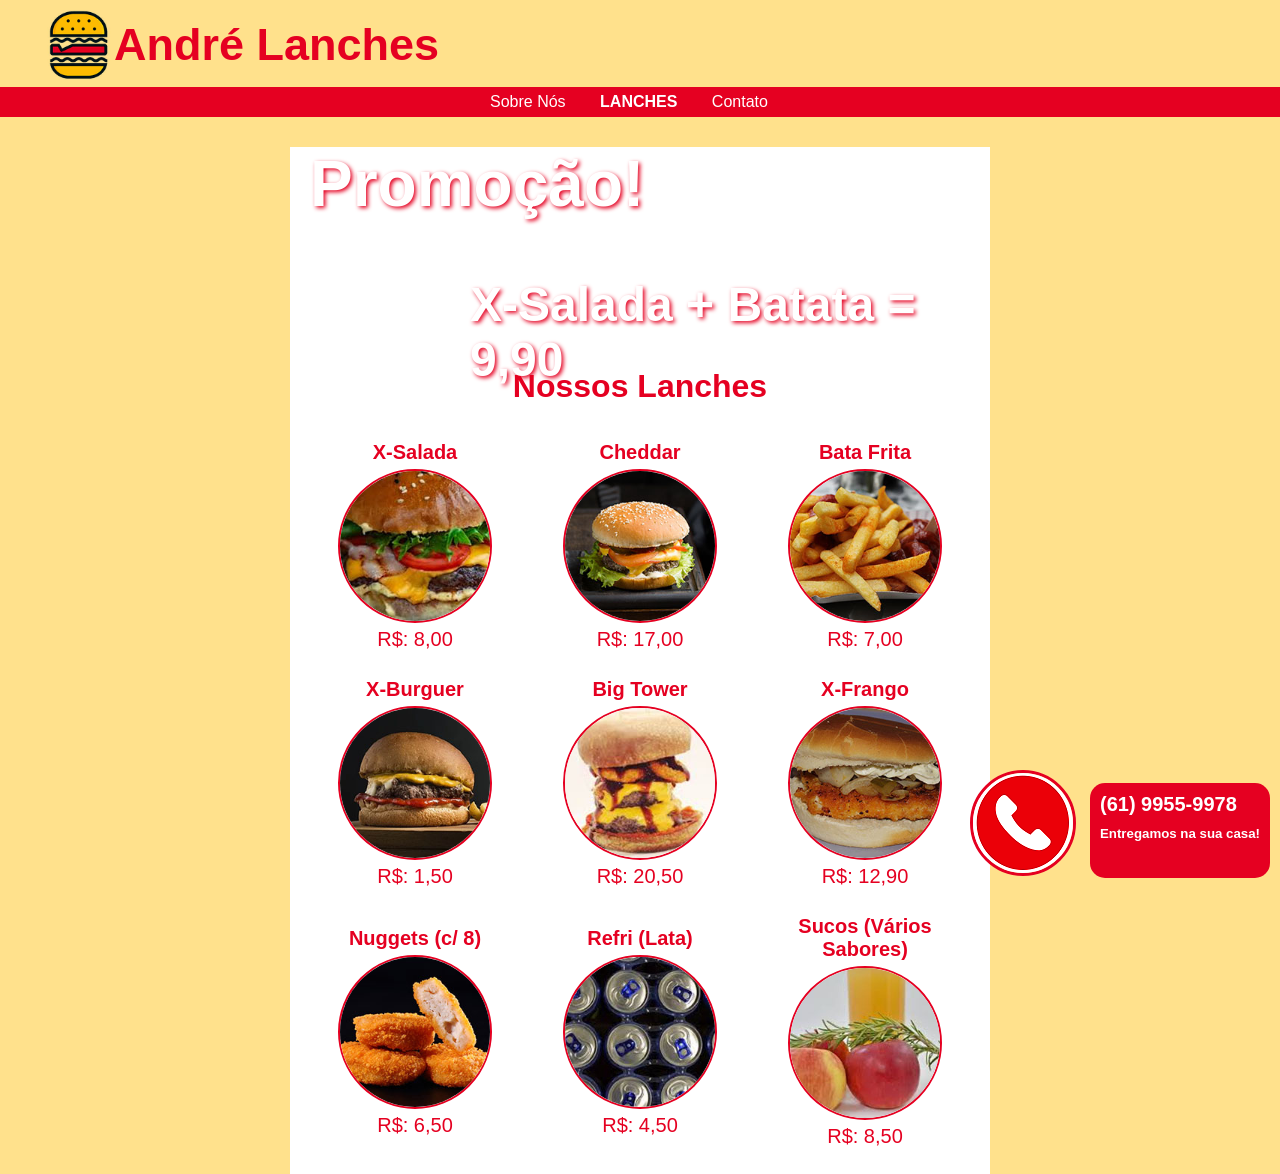
==== index.html @ ed3c15b0 "trabalho em grupo" ====
<!DOCTYPE html>
<head>
    <meta charset="UTF-8">    
    <title>André Lanches</title>
    <link href="estilo.css" type="text/css" rel="stylesheet">
</head>
<body>
    <div id="header">
        <div id="logo">
            <img id="logoImg" src="images/logo.png">
            <h1 id="tituloLogo">André Lanches</h1>
        </div>
        <div id="menu">
            <ul class="listaMenu">
                <li><a href="sobre.html">Sobre Nós</a></li>
                <li><a id="menuAtual" href="index.html">Lanches</a></li>
                <li><a href="contato.html">Contato</a></li>
            </ul>
        </div>
    </div>
    
    <div id="content">
        <div id="promotionBanner">
            <h1 id="promocaoH1">Promoção!</h1>
            <h2 id="promocaoValor">X-Salada + Batata = 9,90</h1>
        </div>
        <div id="maisVendidos">
            <h1 id="tituloConteudo">Nossos Lanches</h1>
            <div id="areaProdutos">
                <table>
                    <tr>
                        <td>
                            <p class="tituloProduto">X-Salada</p>
                            <img src="images/xsalada.jpg">                                
                            <p class="precoProduto">R$: 8,00</p>
                        </td>
                        <td>
                            <p class="tituloProduto">Cheddar</p>
                            <img src="images/cheddar.jpg">                                
                            <p class="precoProduto">R$: 17,00</p>
                        </td>
                        <td>
                            <p class="tituloProduto">Bata Frita</p>
                            <img src="images/batata.jpg">                                
                            <p class="precoProduto">R$: 7,00</p>
                        </td>
                    </tr>
                    <tr>
                        <td>
                            <p class="tituloProduto">X-Burguer</p>
                            <img src="images/cheese.jpg">                                
                            <p class="precoProduto">R$: 1,50</p>
                        </td>
                        <td>
                            <p class="tituloProduto">Big Tower</p>
                            <img src="images/bigtower.jpg">                                
                            <p class="precoProduto">R$: 20,50</p>
                        </td>
                        <td>
                            <p class="tituloProduto">X-Frango</p>
                            <img src="images/fragonrequeijao.jpg">                                
                            <p class="precoProduto">R$: 12,90</p>
                        </td>
                        
                    </tr>
                    <tr>
                        <td>
                            <p class="tituloProduto">Nuggets (c/ 8)</p>
                            <img src="images/nuggets.jpg">                                
                            <p class="precoProduto">R$: 6,50</p>
                        </td>
                        <td>
                            <p class="tituloProduto">Refri (Lata)</p>
                            <img src="images/refri.jpg">                                
                            <p class="precoProduto">R$: 4,50</p>
                        </td>
                        <td>
                            <p class="tituloProduto">Sucos (Vários Sabores)</p>
                            <img src="images/sucos.jpg">                                
                            <p class="precoProduto">R$: 8,50</p>
                        </td>                        
                    </tr>                    
                </table>
            </div>
        </div>        
    </div>

    <div id="entrega">
        <div id="tel">
            <a href="tel:6199559978"><h4>(61) 9955-9978</h4></a>
            <h5>Entregamos na sua casa!</h5>
        </div>
        <img src="images/telefone.png"> 
    </div>

</body>
---- estilo.css ----
/*
 * CSS do site "André Lanches"
 */

/* Seleciona o corpo da página */
body {

    /** Muda a cor do fundo da página **/
    background-color: #ffe18c;

    /** Muda a fonte do corpo da página e de todos os elementos
    em seu interior para Candara, Helvetica (se Candara não
    estiver disponível) ou uma fonte padrão sem serifa (se nem
    Candara nem Helvetica estiverem disponíveis) **/
    font-family: Candara, Helvetica, sans-serif;    

    /** Capaz de especificar  margens em elementos da página
    (partes superior, inferior, esquerda e direita). Alguns
    elementos no HTML vem com margem embutida pelo navegador.
    O corpo da página é um deles. Usando a definição abaixo,
    estamos removendo a margem de todos os lados do corpo da
    página, fazendo com que os elementos cheguem até as bordas
    da mesma. É possível especificar valores de margem em px,
    % e outras unidades de medida. Também é possível especificar
    a margem de forma individual, para cada lado do elemento
    (margin-top, margin-right, margin-bottom e margin-left) **/
    margin: 0;
}

/** Seleciona um elemento HTML com id definido para "header".
Em nossa página, vai selecionar a div de cabeçalho **/
#header {

    /** Define a largura da div para que ocupe todo o espaço
    disponível do pai. No nosso caso, o pai é o corpo da página.
    Portanto, a div de cabeçalho ficará com a mesma largura
    da página **/
    width: 100%;

    /** Define uma altura fixa para a div de cabeçalho. Nesse
    caso, 137px **/
    height: 137px;

    /** Paddings são utilizados para definir espaços ao redor de
    elementos e atuam como uma "margem interna" (dentro da borda
    do elemento). Nesse caso, estamos definindo um espaço de 
    margem interna de 10px na parte superior da div **/
    padding-top: 10px;
}

/** Seleciona a div que armazenará os elementos de logo (imagem
e texto do logo do site) **/
#logo {
    /** Definimos uma largura capaz de armazenar a imagem e o texto
    do logo do site. Neste caso, 425px **/
    width: 425px;

    /** Definimos uma altura capaz de armazenar a imagem e o texto
    do logo do site. Neste caso, 100px **/    
    height: 70px;

    /** Desejamos posicionar esse elemento na página, utilizando
    elementos de posicionamento como left e top. Para que os mesmos
    funcionem corretamente, é necessário definir o tipo de
    posicionamento como um valor diferente do padrão (static).
    Utilizamos aqui o relative, já que o mesmo vai manter o espaço
    reservado para os elementos do logo. Se usássemos o absolute,
    perderiamos o espaço e os elementos que estão posicionados
    logo abaixo do logo (menu) iriam "subir" e "encavalar" com o 
    logo **/
    position: relative;

    /** Desejamos posicionar o logo no meio do pai (da div que ocupa
    todo o espaço horizontal do corpo da página. Para tanto, podemos
    definir o posicionamento partindo da esquerda para a metade do
    tamano do pai (50%) **/
    left: 20%;

    /** Como o posicionamento left considera o início do elemento
    (parte mais a esquerda do mesmo) o posicionamento ficará "torto",
    como se estivesse mais a direita do que deveria. Para corrigir
    isso, precisamos adicionar uma "margem negativa" ao mesmo, removendo
    metade de seu tamanho da esquerda. Desta forma, o elemento ficará
    corretamente posicionado ao meio. Como a largura do elemento foi
    definida para 340px, a metade deste valor é 170px. Sendo assim
    definimos a margem do elemento para -212px, visando compensar as
    margins internas dos elementos. Esta técnica pode ser
    utilizada sempre que for necessário posicionar elementos no meio
    da página **/
    margin-left: -212px;
}

/** Seleciona o elemento com o id "logoImg". No nosso caso, a imagem
que representa o logo do site**/
#logoImg {

    /** Configura o tamanho do logo **/
    width: 70px;
    height: 70px;

    /** O comando float faz com que elementos que normalmente
    quebrariam linhas "flutuem" a esquerda ou a direita, nos
    cantos do elemento pai onde se encontram. É possível flutuar
    mais de um elemento, de forma que estes fiquem um ao lado do
    outro. Estamos aplicando a fluação na imagem e no texto do
    logo, de forma que fiquem um ao lado do outro **/
    float: left;
}

#tituloLogo {
    
    /** O comando float faz com que elementos que normalmente
    quebrariam linhas "flutuem" a esquerda ou a direita, nos
    cantos do elemento pai onde se encontram. É possível flutuar
    mais de um elemento, de forma que estes fiquem um ao lado do
    outro. Estamos aplicando a fluação  no texto de forma que o
    mesmo fique ao lado da imagem **/
    float: left;

    /** Muda a cor do texto do logo **/
    color: #e50021;

    /** Por padrão, usamos o elemento vertical-align: middle
    para deixar elementos centralizados verticalmente. No entanto
    Para elementos de texto, é necessário definir o tamanho da linha
    para o mesmo tamanho que se deseja que o texto fique no meio. A
    propriedade line-height é utilizada para tanto. Neste caso, estamos
    configurando a linha para ter o mesmo tamanho da imagem, fazendo
    com que o texto fique posicionado no meio desta **/
    line-height: 70px;

    /** Alguns elementos no HTML vem com margem embutida pelo
    navegador, headers, por exemplo, já possuem valores de margem
    pré-estabelecidos. Usando a definição abaixo,
    estamos removendo a margem de todos os lados do h1 de título,
    fazendo com que o h1 fique posicionado corretamente, sem espaços
    desnecessários **/
    margin: 0;

    /** Define o tamanho da fonte para 50px **/
    font-size: 45px;
}

/** Seleciona a div principal que irá compor o menu da aplicação
    (div com id = "menu") **/
#menu {

    /** Define a largura da div para que ocupe todo o espaço
    disponível do pai. No nosso caso, o pai é a div de header.
    Portanto, a div de cabeçalho ficará com a mesma largura
    da div de cabeçalho, que, atualmente, tem o tamanho página **/
    width: 100%;

    /** Muda a cor do fundo da página **/
    background-color: #e50021;
}

/** Seleciona a lista ordenada que compõe o menu **/
.listaMenu {
    
    /** Definimos uma largura capaz de armazenar os itens de menu.
    Neste caso, 350px **/
    width: 350px;

    /** Novamente, queremos posicionar a div na página, utilizando
    elementos de posicionamento como left e top. Para que os mesmos
    funcionem corretamente, é necessário definir o tipo de
    posicionamento como um valor diferente do padrão (static).
    Utilizamos aqui o relative, já que o mesmo vai manter o espaço
    reservado para os elementos do menu. Se usássemos o absolute,
    perderiamos o espaço e o elemento pai iria desaparecer, perdendo
    a cor de fundo que atravessa a página horizontalmente  **/
    position: relative;

    /** Novamente, vamos centralizar o elemento horizontalmente.
    Para tanto, podemos definir seu posicionamento partindo da
    esquerda para a metade do tamano do pai (50%) **/
    left: 50%;

    /** Novamente, vamos corrigir o posicionamento não considerar o meio
    do elemento, e sim o início (left) como cálculo de posicionamento
    percentual. Adicionamos uma "margem negativa", removendo
    metade de seu tamanho da esquerda. O elemento ficará
    corretamente posicionado ao meio. Estamos utilizando um valor maior
    que a metade do tamanho para compensar a margem que separa  os
    elementos entre si **/
    margin-left: -205px;

    /** Definimos uma margem superior ao elemento, de forma que o
    mesmo fique mais afastado do topo e, ao mesmo tempo,
    centralizado **/
    margin-top: 7px;
}

/** Seleciona todos os elementos de lista do item com a classe
    "listaMenu" **/
.listaMenu li {

    /** A propriedade display permite configurar como a disposição
    de elementos HTML é feita na página. Por padrão, elementos de
    texto tem o display com o valor de "inline" (elementos são
    exibidos um ao lado do outro" e elementos de imagens, divs, e
    etc tem o display configurado com display "block" (são
    posicionados de forma que ocupem um espaço vertical fixo, de
    forma que outros elementos com display block caem para linha
    de baixo). Abaixo, estamos utilizando o tipo especial de exibição
    denominado inline-block, que mistura os dois elementos. Elementos
    com display inline-block são organizados sequencialmente, uma ao
    lado do outro, como texto, mas podem ter elementos de
    dimensionamento e etc, como elementos em blocos.
    Elementos display inline-block são muito úteis para transformar
    listas verticais em elementos horizontais, muito úteis em menus **/
    display: inline-block;
}

/** Seleciona todos os links dentro de listas que estão dentro de
elementos com a classe "listaMenu" **/
.listaMenu li a {

    /** Remove o sublinhado de links **/
    text-decoration: none;

    /** Configura o tamanho de 50px para os itens de link da lista **/
    height: 50px;

    /** Novamente, utilizamos o line-height para centralizar
    elementos de texto verticalmente **/
    line-height: 30px;

    /** Utilizamos os elementos de padding para fazer com que
    os itens de menu ganhem espaço horizontal (como botões).
    Isso ajuda a distanciá-los (caso contrário, ficariam grudados
    horizontalmente uns nos outros) e, quando os links tiverem a
    cor de fundo alterada para branco, parecerem "botões". Estamos
    definindo apenas as margens internas a esquerda e a direita, as
    demais permanecem inalteradas **/
    padding-left: 15px;
    padding-right: 15px;
}

/** Seleciona elementos de link dentro de listas com a calsse
"listaMenu" quando estão em estado normal e quando estão
já visitados **/
.listaMenu li a:link,
.listaMenu li a:visited {

    /** Muda a cor do texto dos links para branco **/
    color: white;
}

/** Seleciona elementos de link dentro de listas com a calsse
"listaMenu" quando estão com o mouse apontado **/
.listaMenu li a:hover {

    /** Muda a cor do link **/
    color: #e50021;

    /** Muda a cor de fundo para branco **/
    background-color: white;
}

/** Seleciona os elementos com o id "menuAtual" quando em estado
normal e já visitados **/
#menuAtual:link,
#menuAtual:visited {

    /** Utilizamos o item abaixo para deixar o texto em letra
    maiúscula **/
    text-transform: uppercase;

    /** Deixa a fonte em negrito **/
    font-weight: bold;
}

/** Selecionamos a div principal, que irá armazenar todo o conteúdo
principal do site **/
#content {

    /** Definindo um tamanho arbitrário para a div principal.
    Neste caso, 700px. **/
    width: 700px;
    
    /** Definimos a cor branca para a div principal **/
    background-color: white;

    /** Usando o tipo de posicionamento junto ao left e ao margin
    -left para centralizar a div principal horizontalmente na página **/
    position: relative;
    left: 50%;
    margin-left: -350px;
}

/** Selecionamos a div que contém os elementos de promoção **/
#promotionBanner {

    /** Configura o tamanho de 200px para o banner promocional **/
    height: 200px;

    /** Configura uma imagem de fundo da promoção **/
    background-image: url('images/promocao.jpg');
}

/** Seleciona o header principal da promoção (id "promocaoH1") **/
#promocaoH1 {

    /** Define a cor da fonte como branca **/
    color: white;

    /** Define um tamanho de fonte de 64px; **/
    font-size: 64px;
    
    /** Remove a margem padrão dos elementos H **/
    margin: 0;
    
    /** Adiciona uma margem na esquerda do elemento, para "desgrudá-lo"
    da borda lateral. É possível sobrescrever elementos de margem
    definidos anteriormente combinando margin e margin-left, como aqui **/
    margin-left: 20px;

    /** Configura a posição como absoluta, visando remover o espaço
    reservado para o h **/
    position: absolute;

    /** Utilizado para definição de sombra com CSS. O primeiro parâmetro é
    o deslocamento horizontal da sombra, o segundo o vertical, o terceiro
    a quantidade de blur a aplicar na sombra e o quarto a cor da mesma **/
    text-shadow: 2px 2px 4px #e50021;
}

/** Seleciona o header de valor da promoção (id "promocaoValor") **/
#promocaoValor {

    /** Define a cor da fonte como branca **/
    color: white;

    /** Define um tamanho de fonte de 64px; **/
    font-size: 48px;

    /** Remove a margem padrão dos elementos H **/
    margin: 0;

    /** Necessário para poder posicionar os elementos **/
    position: relative;

    /** Utilizado para definição de sombra com CSS. O primeiro parâmetro é
    o deslocamento horizontal da sombra, o segundo o vertical, o terceiro
    a quantidade de blur a aplicar na sombra e o quarto a cor da mesma **/
    text-shadow: 2px 2px 4px #e50021;

    /** Posiciona o elemento no canto inferior direito **/
    left: 180px;
    top: 130px;

    /** Restringe o tamanho padrão do H **/
    width: 500px;
}


#tituloConteudo {
    /** Define a cor **/
    color: #e50021;
        
    /** Alinha o texto do título no centro **/
    text-align: center;
    
    /** Reduz a margem inferior padrão do H **/
    margin-bottom: 10px;
}

/** Seleciona os elementos de tabela dentro da div com id
"areaProdutos" **/
#areaProdutos table {
    /** Propriedade utilizada em tabelas para dar mais espaço entre cada
    célula **/    
    border-spacing: 25px;

    /** Mantém os elementos de células com margens entre elas **/
    border-collapse: separate;

    /** Alinha os elementos no centro da célula por padrão **/
    text-align: center;
}

/** Seleciona os elementos de td dentro da div com id
"areaProdutos" **/
#areaProdutos td {    

    /** Configura uma largura padrão para cada célula **/
    width: 250px;
    
    /** Configura uma cor padrão para o texto das células **/
    color: #e50021;

    /** Configura um tamanho de fonte padrão para o texto das células **/
    font-size: 20px;
}

/** Seleciona os elementos de imagem dentro de tds dentro da div com id
"areaProdutos" **/
#areaProdutos td img {

    /** Configura um tamanho padrão para as imagens dos produtos **/
    width: 150px;
    height: 150px;

    /** Separa a imagem do título acima desta **/
    margin-top: 5px;

    /** Esta propriedade permite definir o quão arredondados os cantos
    do elemento serão. 50% faz com que elementos que tem tamanho de altura
    e largura iguais se tornem circulos **/
    border-radius: 50%;
    
    /** Permite especifiar a borda do elemento. O primeiro parâmetro é a
    espessura da borda, o segundo é o tipo da borda (solida, pontilhada, etc)
    e o terceiro, sua cor **/
    border: 2px solid #e50021;
}

/** Seleciona elementos anotados com a classe "tituloProduto" **/
.tituloProduto {
    
    /** Faz com que a fonte do elemento fique em negrito **/
    font-weight: bold;
    
    /** Remove a margem padrão dos elementos P **/
    margin: 0;
}

/** Seleciona elementos anotados com a classe "precoProduto" **/
.precoProduto {

    /** Remove a margem padrão dos elementos P **/
    margin: 0;
}

/** Seleciona a div com o íncone e o telefone de entrega (id "entrega") **/
#entrega {

    /** Configura o posicionamento como fixo. Desta forma, o elemento
    ficará posicionado sempre relativo a área da tela do browser (viewport) **/
    position: fixed;

    /** Posiciona o elemento 30px em relação a margem inferior **/
    bottom: 30px;

    /** Posiciona o elemento 10px em relação a margem direita **/
    right: 10px;

    /** Define um tamanho para o elemento **/
    height: 100px;
    width: 300px;
}

/** Seleciona os elementos de imagem dentro elementos com id "entrega" **/
#entrega img {

    /** Transforma o elemento num círculo **/
    border-radius: 50%;

    /** Define uma borda para o elemento **/
    border: 3px solid #e50021;
}

/** Seleciona elementos com id "tel" **/
#tel {

    /** Configura a posição como absoluta, visando remover o espaço
    reservado para o item e posicioná-lo arbitrariamente **/
    position: absolute;

    /** Configura uma posição horizontal  para o item **/
    left: 120px;

    /** Define uma altura para o item **/
    height: 85px;

    /** Define a cor de fundo do item **/
    background-color: #e50021;

    /** Define a cor do texto para branco **/    
    color: white;

    /** Afasta o elemento do topo em 13px **/
    margin-top: 13px;

    /** Adiciona borda interna ao elemento no tamanho de 10px **/
    padding: 10px;

    /** Remove a borda interna da parte inferior  **/
    padding-bottom: 0;

    /** Arredonda um pouco os cantos da div **/
    border-radius: 15px;
}

/** Seçeciona os elementos h4 de um elemento com id "tel" **/
#tel h4 {

    /** Remove as margens padrão do H **/
    margin: 0px;

    /** Define um tamanho de fonte para o H4 em 28px **/
    font-size:20px;
    
}

/** Seçeciona os elementos h5 de um elemento com id "tel" **/
#tel h5 {

    /** Remove as margens padrão do H **/
    margin: 0;

    /** Adiciona uma pequena margem a parte superior do h5 **/
    margin-top: 10px;
}

/** Seçeciona os elementos a de um elemento com id "tel" **/
#tel a {

    /** Define a cor do link como branco **/
    color: white;

    /** Remove o underline do link **/
    text-decoration: none;
}
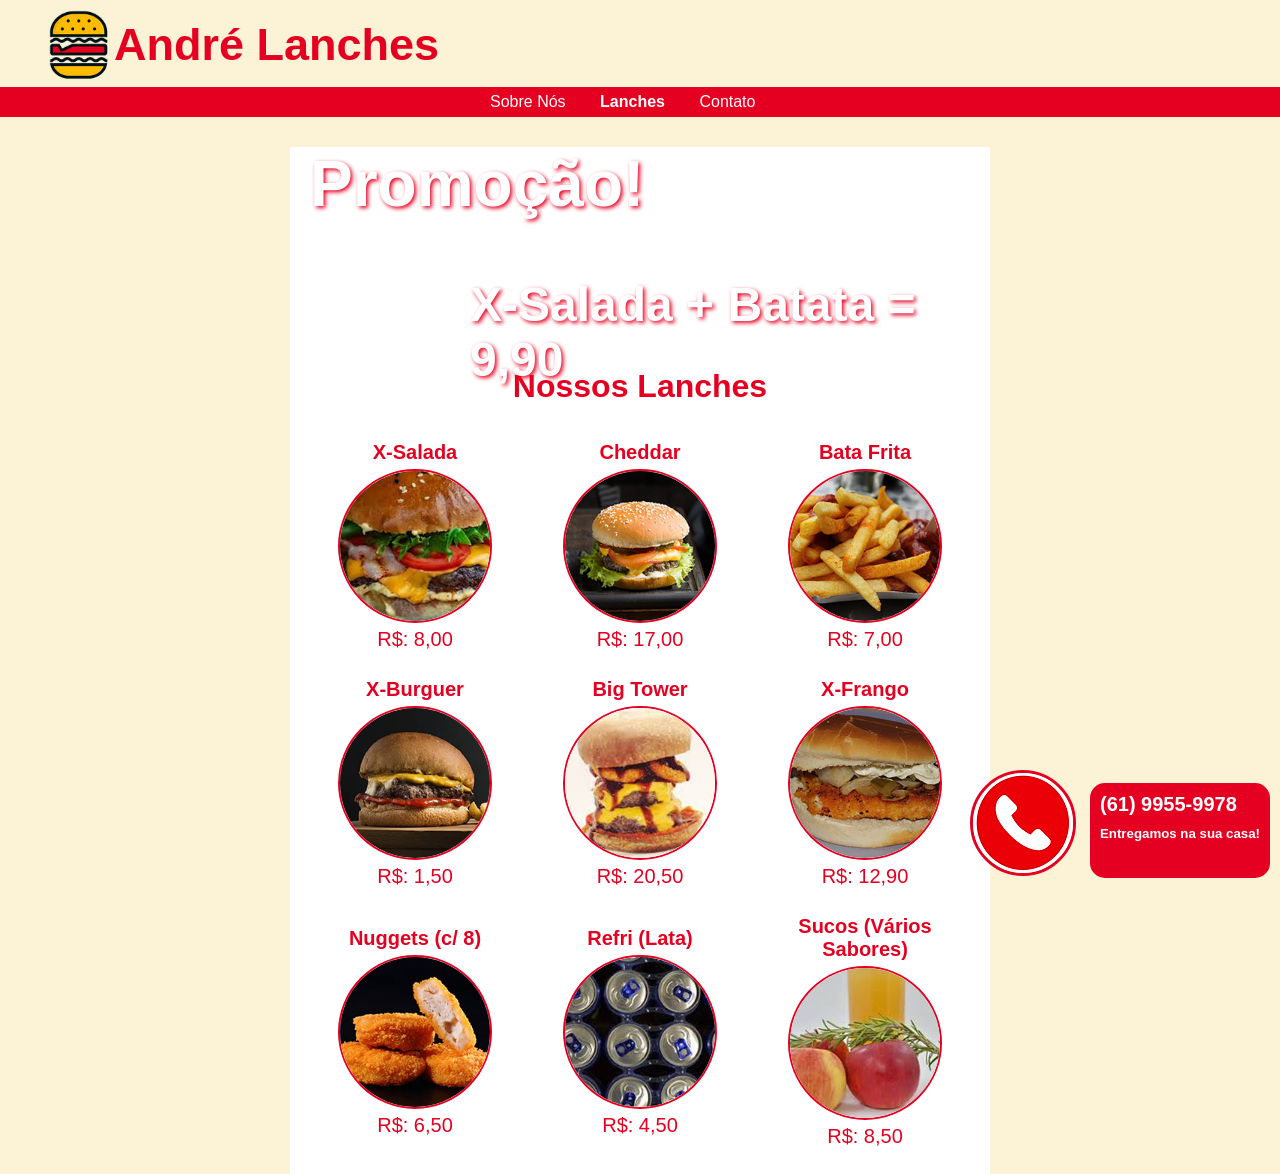
==== commit 159842df: "parte 6" ====
--- a/index.html
+++ b/index.html
@@ -14,7 +14,7 @@
             <ul class="listaMenu">
                 <li><a href="sobre.html">Sobre Nós</a></li>
                 <li><a id="menuAtual" href="index.html">Lanches</a></li>
-                <li><a href="contato.html">Contato</a></li>
+                <li><a href="./html/contato.html">Contato</a></li>
             </ul>
         </div>
     </div>
--- a/estilo.css
+++ b/estilo.css
@@ -6,7 +6,7 @@
 body {
 
     /** Muda a cor do fundo da página **/
-    background-color: #ffe18c;
+    background-color: #fcf2d5;
 
     /** Muda a fonte do corpo da página e de todos os elementos
     em seu interior para Candara, Helvetica (se Candara não
@@ -266,7 +266,7 @@
 
     /** Utilizamos o item abaixo para deixar o texto em letra
     maiúscula **/
-    text-transform: uppercase;
+
 
     /** Deixa a fonte em negrito **/
     font-weight: bold;
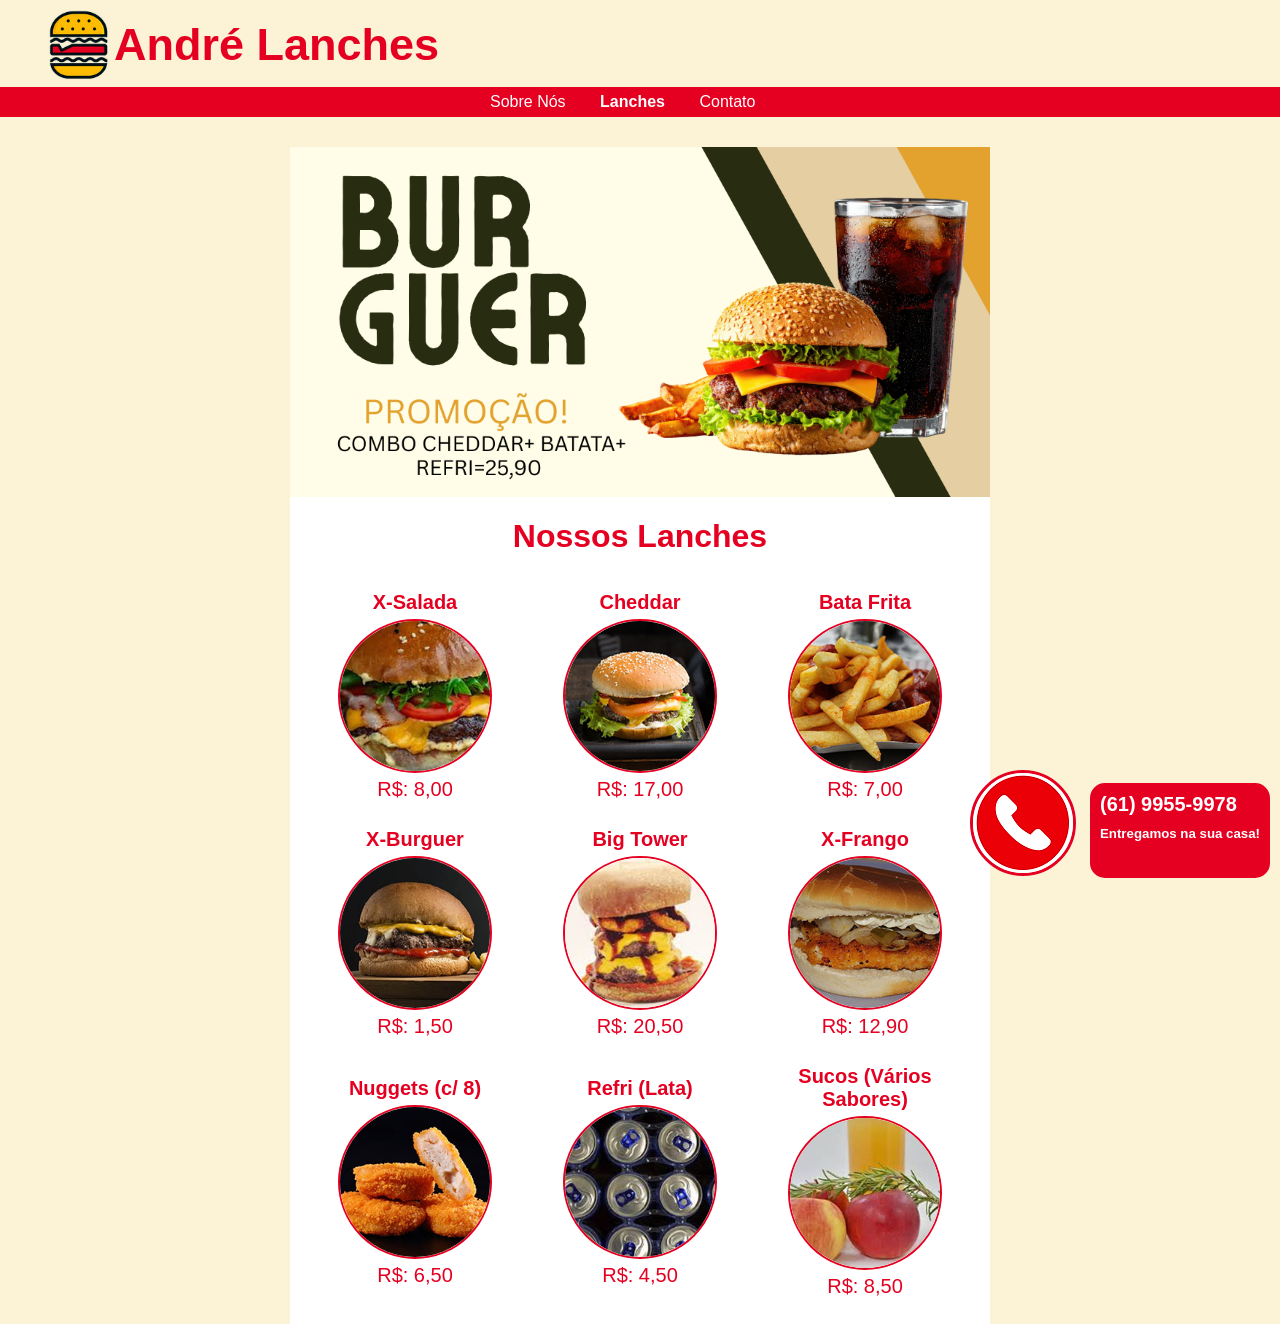
==== commit 26cfe90f: "parte 8" ====
--- a/index.html
+++ b/index.html
@@ -21,8 +21,7 @@
     
     <div id="content">
         <div id="promotionBanner">
-            <h1 id="promocaoH1">Promoção!</h1>
-            <h2 id="promocaoValor">X-Salada + Batata = 9,90</h1>
+            
         </div>
         <div id="maisVendidos">
             <h1 id="tituloConteudo">Nossos Lanches</h1>
--- a/estilo.css
+++ b/estilo.css
@@ -297,7 +297,13 @@
     height: 200px;
 
     /** Configura uma imagem de fundo da promoção **/
-    background-image: url('images/promocao.jpg');
+    background-image: url('.//images/Promoção.png');
+
+    background-size: cover;
+    background-position: center;
+    background-repeat: no-repeat;
+    height: 350px;
+    width: 100%;
 }
 
 /** Seleciona o header principal da promoção (id "promocaoH1") **/
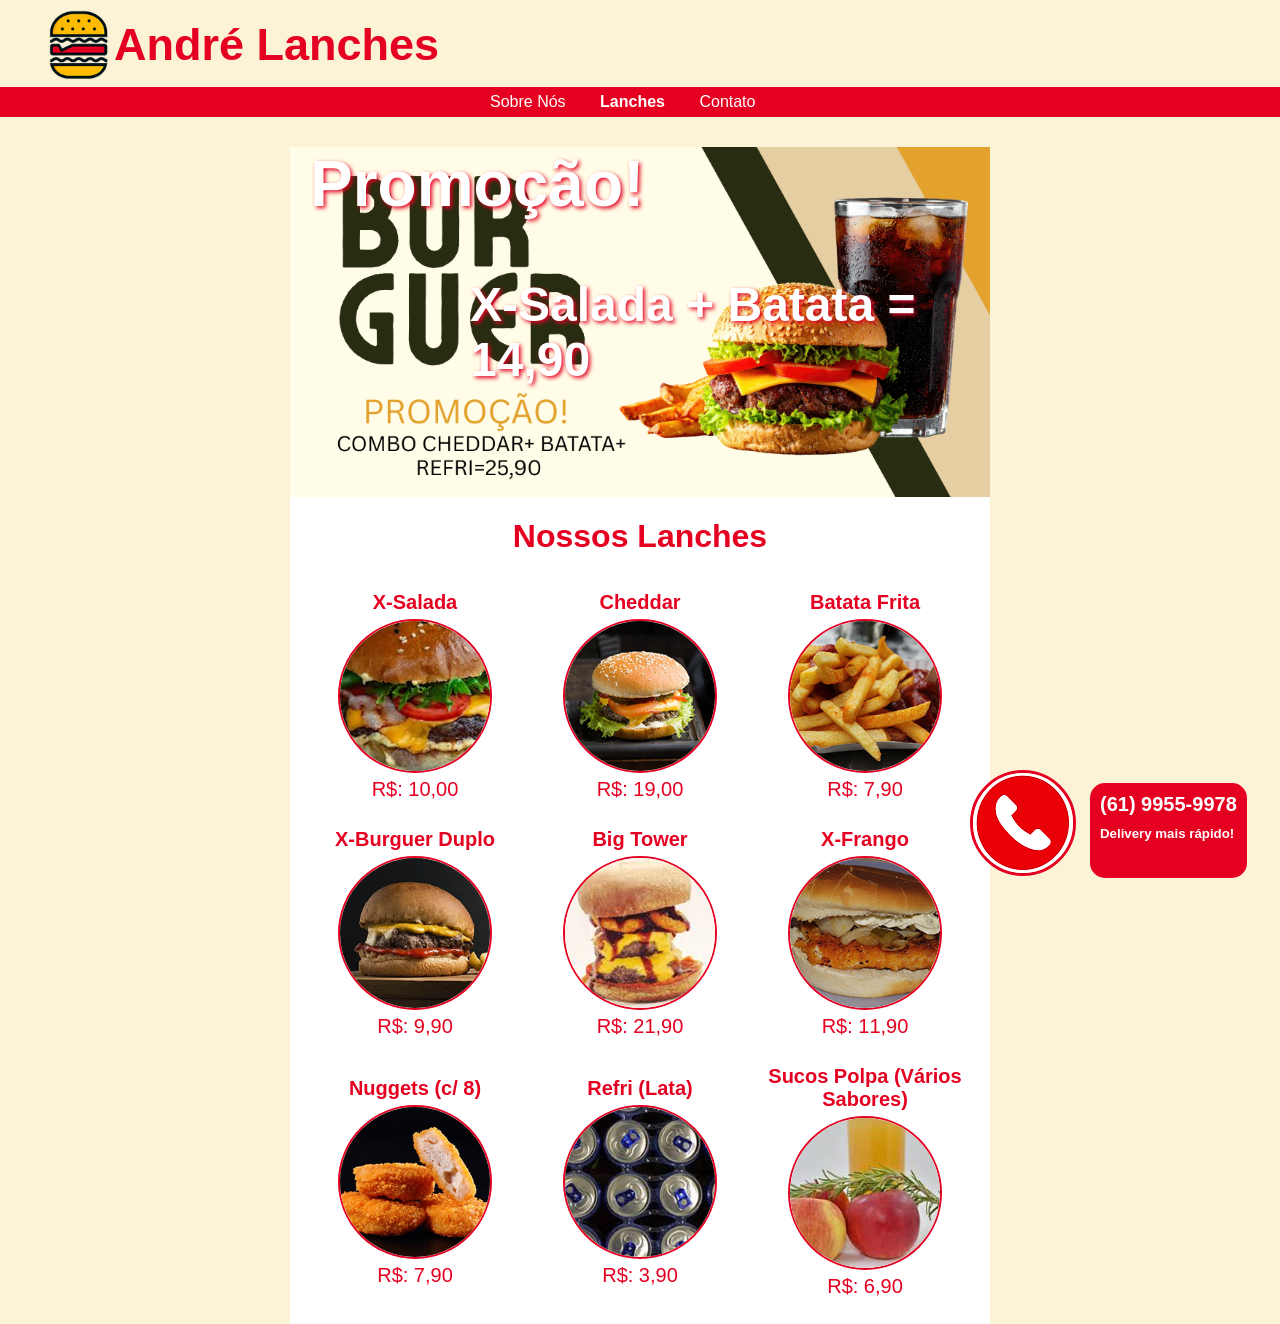
==== commit ec901867: "parte 9" ====
--- a/index.html
+++ b/index.html
@@ -21,7 +21,8 @@
     
     <div id="content">
         <div id="promotionBanner">
-            
+            <h1 id="promocaoH1">Promoção!</h1>
+            <h2 id="promocaoValor">X-Salada + Batata = 14,90</h1>
         </div>
         <div id="maisVendidos">
             <h1 id="tituloConteudo">Nossos Lanches</h1>
@@ -31,34 +32,34 @@
                         <td>
                             <p class="tituloProduto">X-Salada</p>
                             <img src="images/xsalada.jpg">                                
-                            <p class="precoProduto">R$: 8,00</p>
+                            <p class="precoProduto">R$: 10,00</p>
                         </td>
                         <td>
                             <p class="tituloProduto">Cheddar</p>
                             <img src="images/cheddar.jpg">                                
-                            <p class="precoProduto">R$: 17,00</p>
+                            <p class="precoProduto">R$: 19,00</p>
                         </td>
                         <td>
-                            <p class="tituloProduto">Bata Frita</p>
+                            <p class="tituloProduto">Batata Frita</p>
                             <img src="images/batata.jpg">                                
-                            <p class="precoProduto">R$: 7,00</p>
+                            <p class="precoProduto">R$: 7,90</p>
                         </td>
                     </tr>
                     <tr>
                         <td>
-                            <p class="tituloProduto">X-Burguer</p>
+                            <p class="tituloProduto">X-Burguer Duplo</p>
                             <img src="images/cheese.jpg">                                
-                            <p class="precoProduto">R$: 1,50</p>
+                            <p class="precoProduto">R$: 9,90</p>
                         </td>
                         <td>
                             <p class="tituloProduto">Big Tower</p>
                             <img src="images/bigtower.jpg">                                
-                            <p class="precoProduto">R$: 20,50</p>
+                            <p class="precoProduto">R$: 21,90</p>
                         </td>
                         <td>
                             <p class="tituloProduto">X-Frango</p>
                             <img src="images/fragonrequeijao.jpg">                                
-                            <p class="precoProduto">R$: 12,90</p>
+                            <p class="precoProduto">R$: 11,90</p>
                         </td>
                         
                     </tr>
@@ -66,17 +67,17 @@
                         <td>
                             <p class="tituloProduto">Nuggets (c/ 8)</p>
                             <img src="images/nuggets.jpg">                                
-                            <p class="precoProduto">R$: 6,50</p>
+                            <p class="precoProduto">R$: 7,90</p>
                         </td>
                         <td>
                             <p class="tituloProduto">Refri (Lata)</p>
                             <img src="images/refri.jpg">                                
-                            <p class="precoProduto">R$: 4,50</p>
+                            <p class="precoProduto">R$: 3,90</p>
                         </td>
                         <td>
-                            <p class="tituloProduto">Sucos (Vários Sabores)</p>
+                            <p class="tituloProduto">Sucos Polpa (Vários Sabores)</p>
                             <img src="images/sucos.jpg">                                
-                            <p class="precoProduto">R$: 8,50</p>
+                            <p class="precoProduto">R$: 6,90</p>
                         </td>                        
                     </tr>                    
                 </table>
@@ -87,7 +88,7 @@
     <div id="entrega">
         <div id="tel">
             <a href="tel:6199559978"><h4>(61) 9955-9978</h4></a>
-            <h5>Entregamos na sua casa!</h5>
+            <h5>Delivery mais rápido!</h5>
         </div>
         <img src="images/telefone.png"> 
     </div>
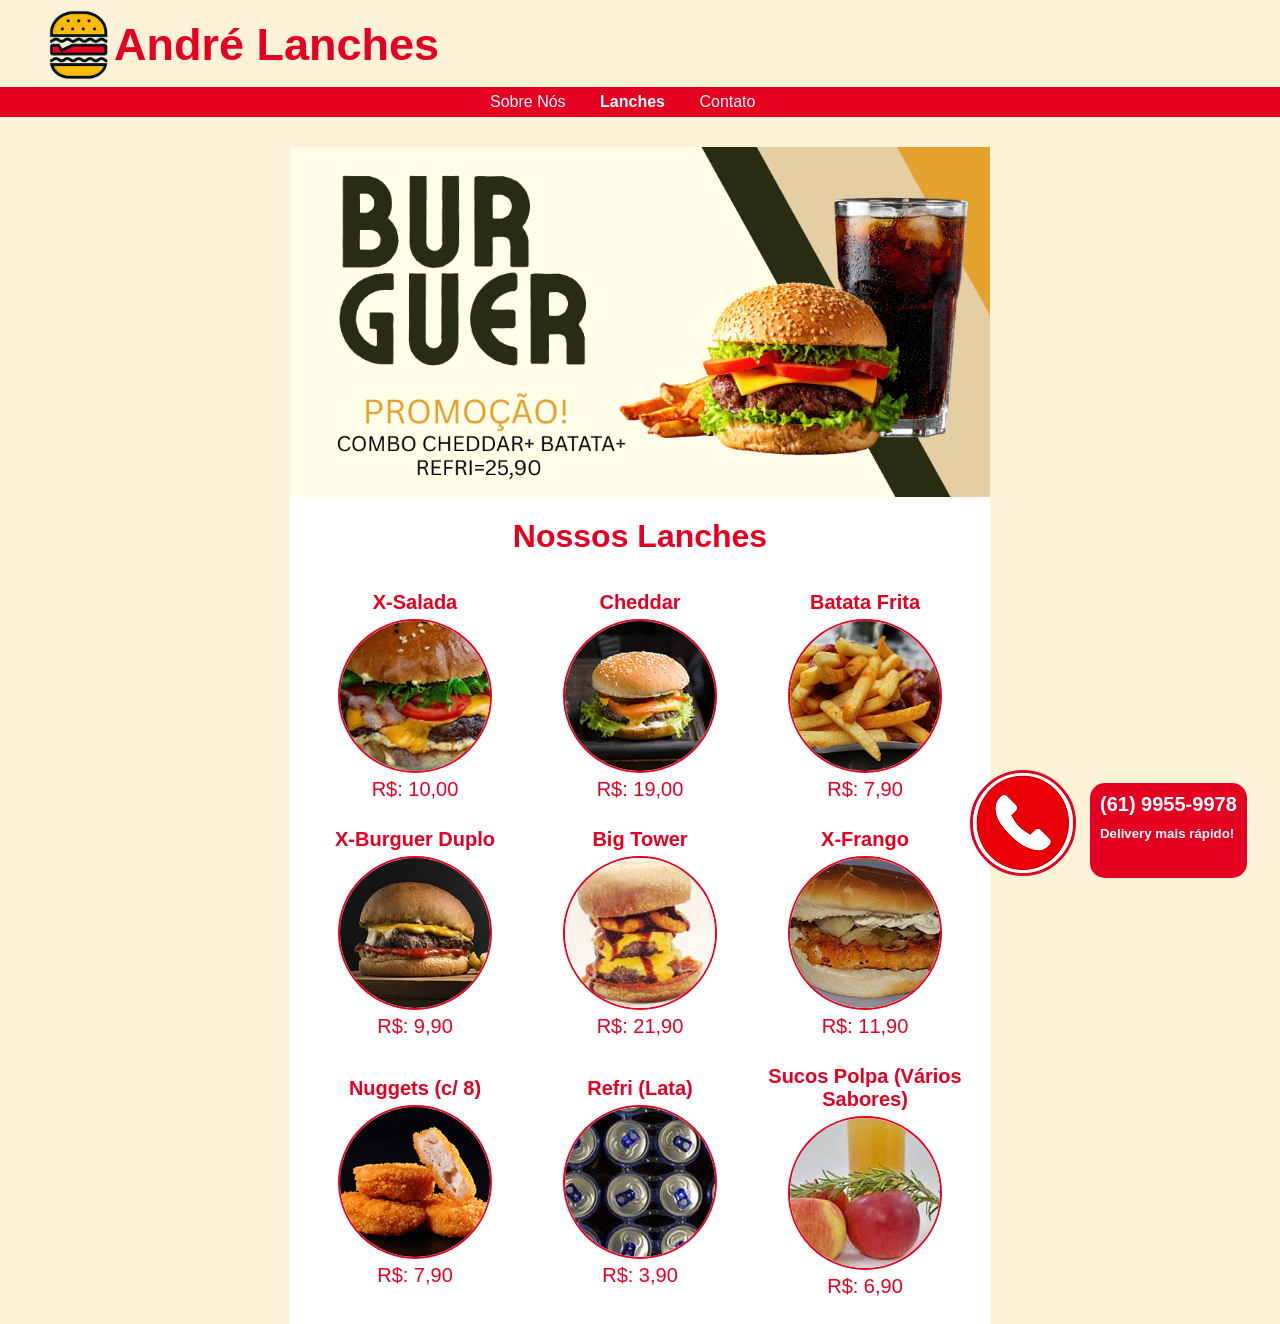
==== commit 3a059f47: "Merge branch 'main' of https://github.com/volktz/Manutencao_e_Melhoria_de_um_Site" ====
--- a/index.html
+++ b/index.html
@@ -21,8 +21,6 @@
     
     <div id="content">
         <div id="promotionBanner">
-            <h1 id="promocaoH1">Promoção!</h1>
-            <h2 id="promocaoValor">X-Salada + Batata = 14,90</h1>
         </div>
         <div id="maisVendidos">
             <h1 id="tituloConteudo">Nossos Lanches</h1>
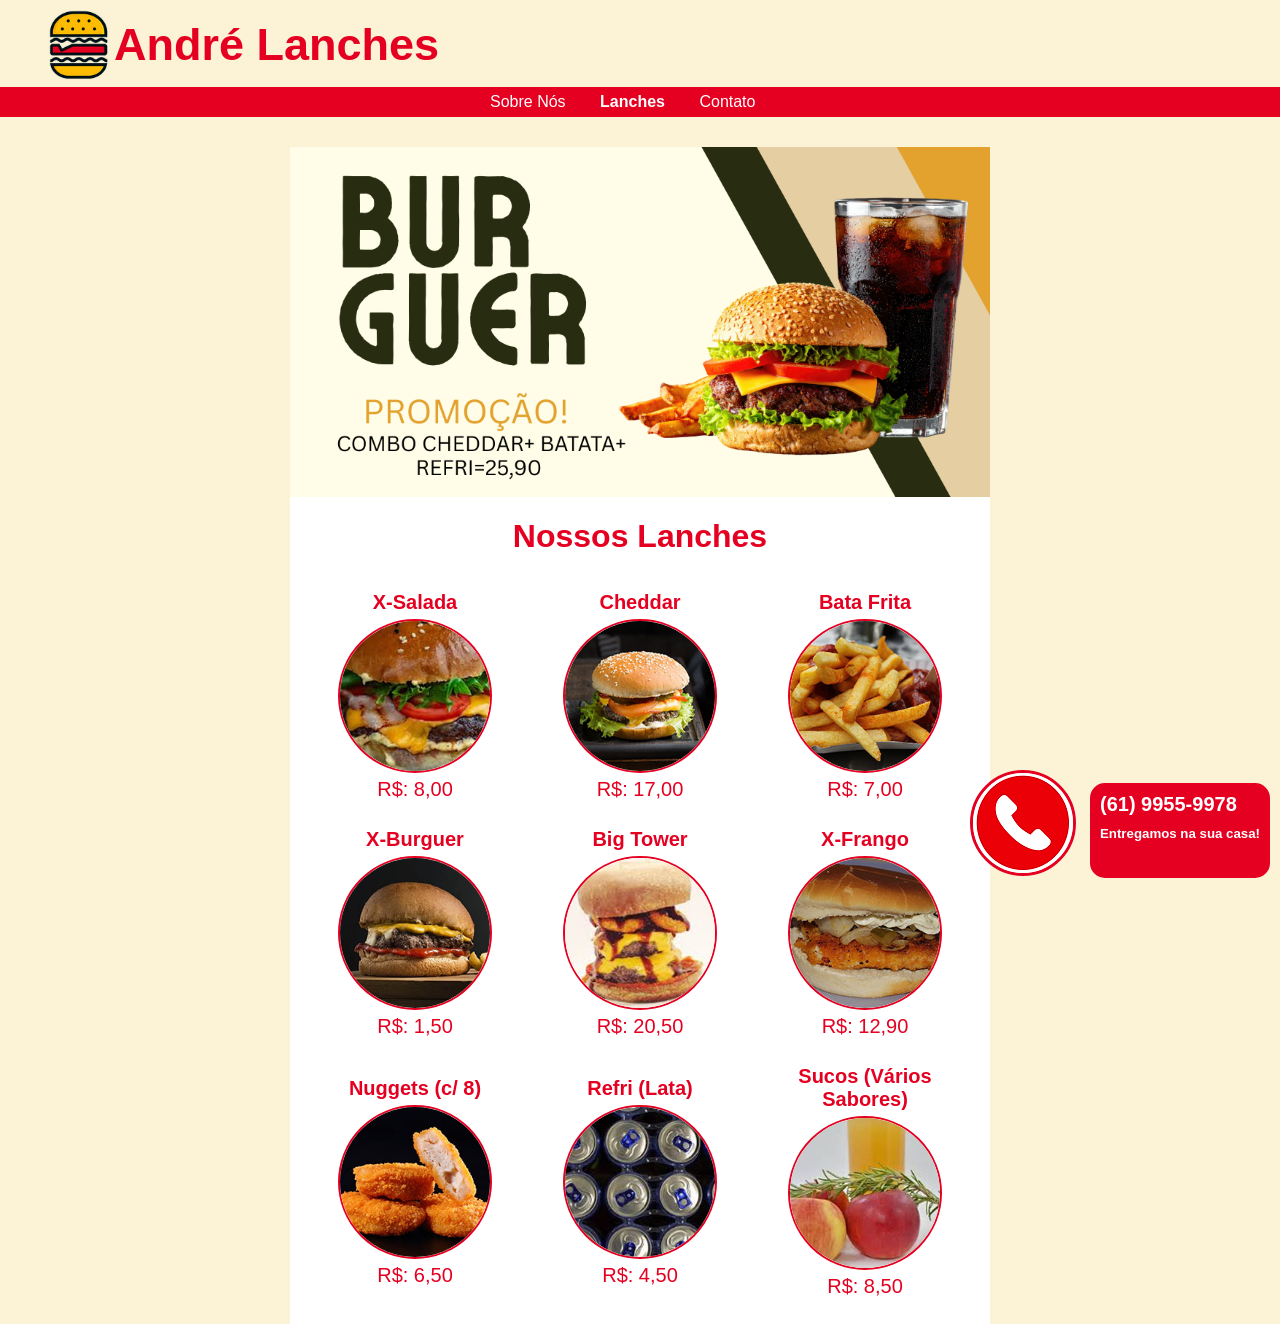
==== commit 85f53ca2: "alteração03" ====
--- a/index.html
+++ b/index.html
@@ -12,7 +12,7 @@
         </div>
         <div id="menu">
             <ul class="listaMenu">
-                <li><a href="sobre.html">Sobre Nós</a></li>
+                <li><a href="./html/sobre.html">Sobre Nós</a></li>
                 <li><a id="menuAtual" href="index.html">Lanches</a></li>
                 <li><a href="./html/contato.html">Contato</a></li>
             </ul>
@@ -21,6 +21,7 @@
     
     <div id="content">
         <div id="promotionBanner">
+            
         </div>
         <div id="maisVendidos">
             <h1 id="tituloConteudo">Nossos Lanches</h1>
@@ -30,34 +31,34 @@
                         <td>
                             <p class="tituloProduto">X-Salada</p>
                             <img src="images/xsalada.jpg">                                
-                            <p class="precoProduto">R$: 10,00</p>
+                            <p class="precoProduto">R$: 8,00</p>
                         </td>
                         <td>
                             <p class="tituloProduto">Cheddar</p>
                             <img src="images/cheddar.jpg">                                
-                            <p class="precoProduto">R$: 19,00</p>
+                            <p class="precoProduto">R$: 17,00</p>
                         </td>
                         <td>
-                            <p class="tituloProduto">Batata Frita</p>
+                            <p class="tituloProduto">Bata Frita</p>
                             <img src="images/batata.jpg">                                
-                            <p class="precoProduto">R$: 7,90</p>
+                            <p class="precoProduto">R$: 7,00</p>
                         </td>
                     </tr>
                     <tr>
                         <td>
-                            <p class="tituloProduto">X-Burguer Duplo</p>
+                            <p class="tituloProduto">X-Burguer</p>
                             <img src="images/cheese.jpg">                                
-                            <p class="precoProduto">R$: 9,90</p>
+                            <p class="precoProduto">R$: 1,50</p>
                         </td>
                         <td>
                             <p class="tituloProduto">Big Tower</p>
                             <img src="images/bigtower.jpg">                                
-                            <p class="precoProduto">R$: 21,90</p>
+                            <p class="precoProduto">R$: 20,50</p>
                         </td>
                         <td>
                             <p class="tituloProduto">X-Frango</p>
                             <img src="images/fragonrequeijao.jpg">                                
-                            <p class="precoProduto">R$: 11,90</p>
+                            <p class="precoProduto">R$: 12,90</p>
                         </td>
                         
                     </tr>
@@ -65,17 +66,17 @@
                         <td>
                             <p class="tituloProduto">Nuggets (c/ 8)</p>
                             <img src="images/nuggets.jpg">                                
-                            <p class="precoProduto">R$: 7,90</p>
+                            <p class="precoProduto">R$: 6,50</p>
                         </td>
                         <td>
                             <p class="tituloProduto">Refri (Lata)</p>
                             <img src="images/refri.jpg">                                
-                            <p class="precoProduto">R$: 3,90</p>
+                            <p class="precoProduto">R$: 4,50</p>
                         </td>
                         <td>
-                            <p class="tituloProduto">Sucos Polpa (Vários Sabores)</p>
+                            <p class="tituloProduto">Sucos (Vários Sabores)</p>
                             <img src="images/sucos.jpg">                                
-                            <p class="precoProduto">R$: 6,90</p>
+                            <p class="precoProduto">R$: 8,50</p>
                         </td>                        
                     </tr>                    
                 </table>
@@ -86,7 +87,7 @@
     <div id="entrega">
         <div id="tel">
             <a href="tel:6199559978"><h4>(61) 9955-9978</h4></a>
-            <h5>Delivery mais rápido!</h5>
+            <h5>Entregamos na sua casa!</h5>
         </div>
         <img src="images/telefone.png"> 
     </div>
--- a/estilo.css
+++ b/estilo.css
@@ -530,3 +530,20 @@
     /** Remove o underline do link **/
     text-decoration: none;
 }
+#Titulo {
+ 
+    position: static;
+    font-size: small;
+    color: #e50021;
+
+}
+
+#instagram img {
+    width: 20px;
+}
+
+#instagram {
+    position: absolute;
+    left: 1125px;
+    margin-top: 425px;
+}
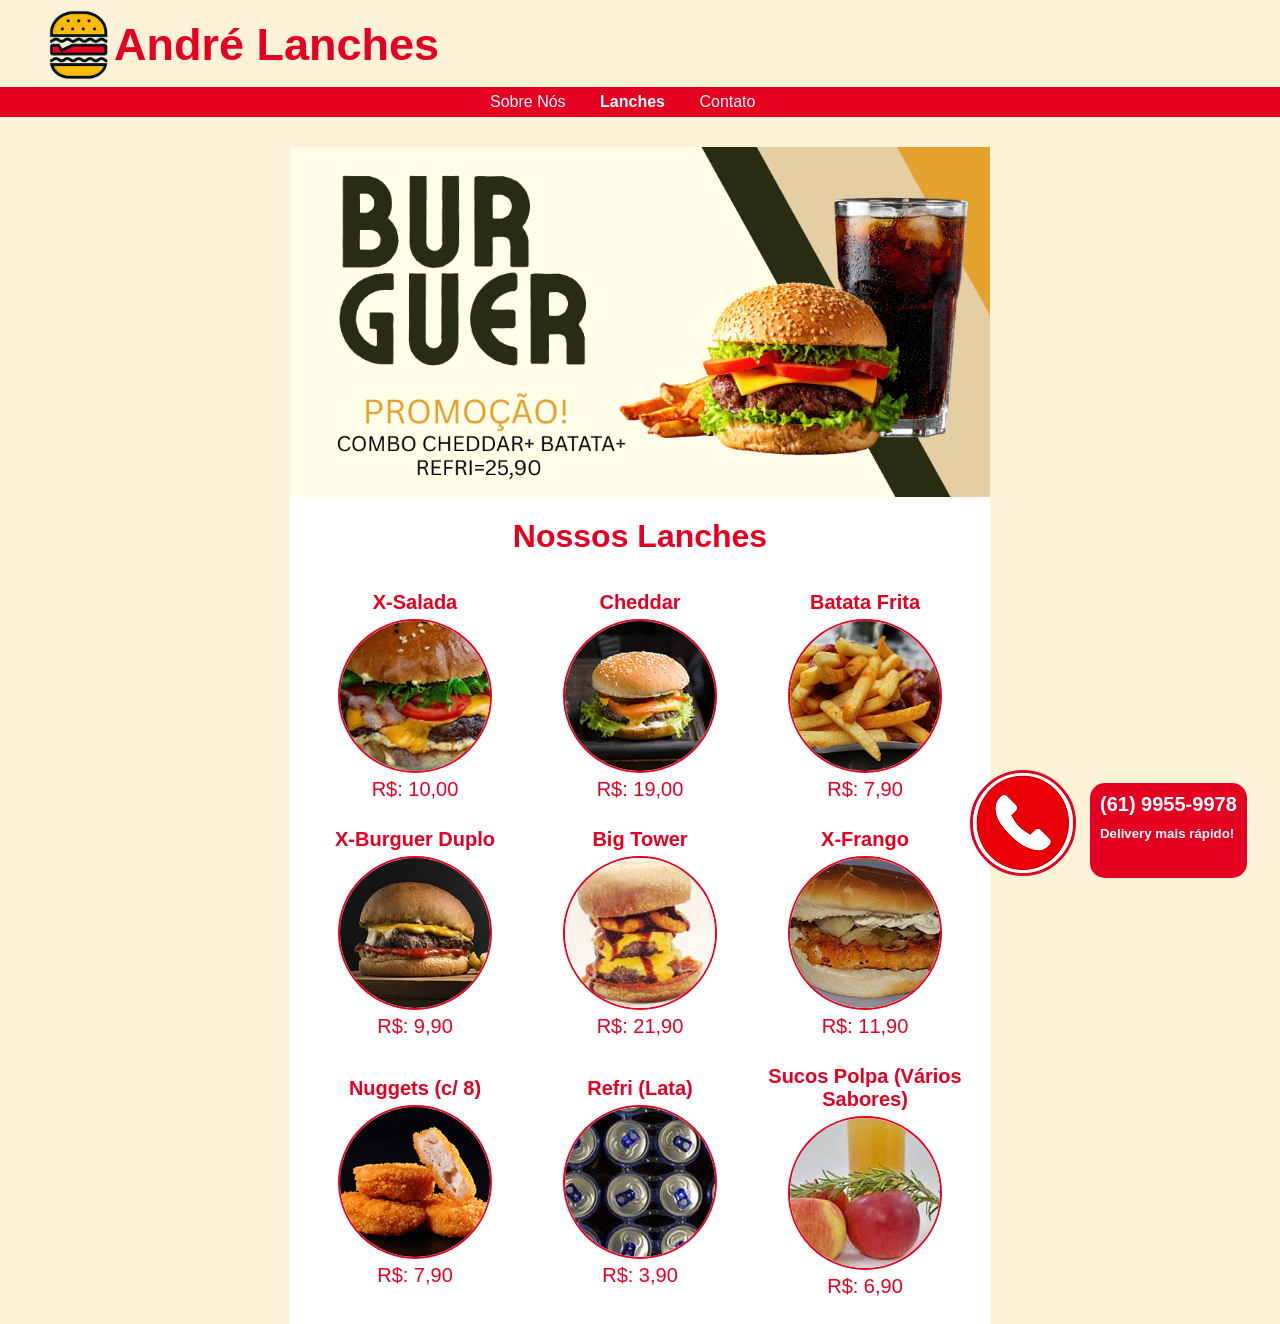
==== commit 9c6d1a86: "Merge branch 'main' of https://github.com/volktz/Manutencao_e_Melhoria_de_um_Site" ====
--- a/index.html
+++ b/index.html
@@ -21,7 +21,6 @@
     
     <div id="content">
         <div id="promotionBanner">
-            
         </div>
         <div id="maisVendidos">
             <h1 id="tituloConteudo">Nossos Lanches</h1>
@@ -31,34 +30,34 @@
                         <td>
                             <p class="tituloProduto">X-Salada</p>
                             <img src="images/xsalada.jpg">                                
-                            <p class="precoProduto">R$: 8,00</p>
+                            <p class="precoProduto">R$: 10,00</p>
                         </td>
                         <td>
                             <p class="tituloProduto">Cheddar</p>
                             <img src="images/cheddar.jpg">                                
-                            <p class="precoProduto">R$: 17,00</p>
+                            <p class="precoProduto">R$: 19,00</p>
                         </td>
                         <td>
-                            <p class="tituloProduto">Bata Frita</p>
+                            <p class="tituloProduto">Batata Frita</p>
                             <img src="images/batata.jpg">                                
-                            <p class="precoProduto">R$: 7,00</p>
+                            <p class="precoProduto">R$: 7,90</p>
                         </td>
                     </tr>
                     <tr>
                         <td>
-                            <p class="tituloProduto">X-Burguer</p>
+                            <p class="tituloProduto">X-Burguer Duplo</p>
                             <img src="images/cheese.jpg">                                
-                            <p class="precoProduto">R$: 1,50</p>
+                            <p class="precoProduto">R$: 9,90</p>
                         </td>
                         <td>
                             <p class="tituloProduto">Big Tower</p>
                             <img src="images/bigtower.jpg">                                
-                            <p class="precoProduto">R$: 20,50</p>
+                            <p class="precoProduto">R$: 21,90</p>
                         </td>
                         <td>
                             <p class="tituloProduto">X-Frango</p>
                             <img src="images/fragonrequeijao.jpg">                                
-                            <p class="precoProduto">R$: 12,90</p>
+                            <p class="precoProduto">R$: 11,90</p>
                         </td>
                         
                     </tr>
@@ -66,17 +65,17 @@
                         <td>
                             <p class="tituloProduto">Nuggets (c/ 8)</p>
                             <img src="images/nuggets.jpg">                                
-                            <p class="precoProduto">R$: 6,50</p>
+                            <p class="precoProduto">R$: 7,90</p>
                         </td>
                         <td>
                             <p class="tituloProduto">Refri (Lata)</p>
                             <img src="images/refri.jpg">                                
-                            <p class="precoProduto">R$: 4,50</p>
+                            <p class="precoProduto">R$: 3,90</p>
                         </td>
                         <td>
-                            <p class="tituloProduto">Sucos (Vários Sabores)</p>
+                            <p class="tituloProduto">Sucos Polpa (Vários Sabores)</p>
                             <img src="images/sucos.jpg">                                
-                            <p class="precoProduto">R$: 8,50</p>
+                            <p class="precoProduto">R$: 6,90</p>
                         </td>                        
                     </tr>                    
                 </table>
@@ -87,7 +86,7 @@
     <div id="entrega">
         <div id="tel">
             <a href="tel:6199559978"><h4>(61) 9955-9978</h4></a>
-            <h5>Entregamos na sua casa!</h5>
+            <h5>Delivery mais rápido!</h5>
         </div>
         <img src="images/telefone.png"> 
     </div>
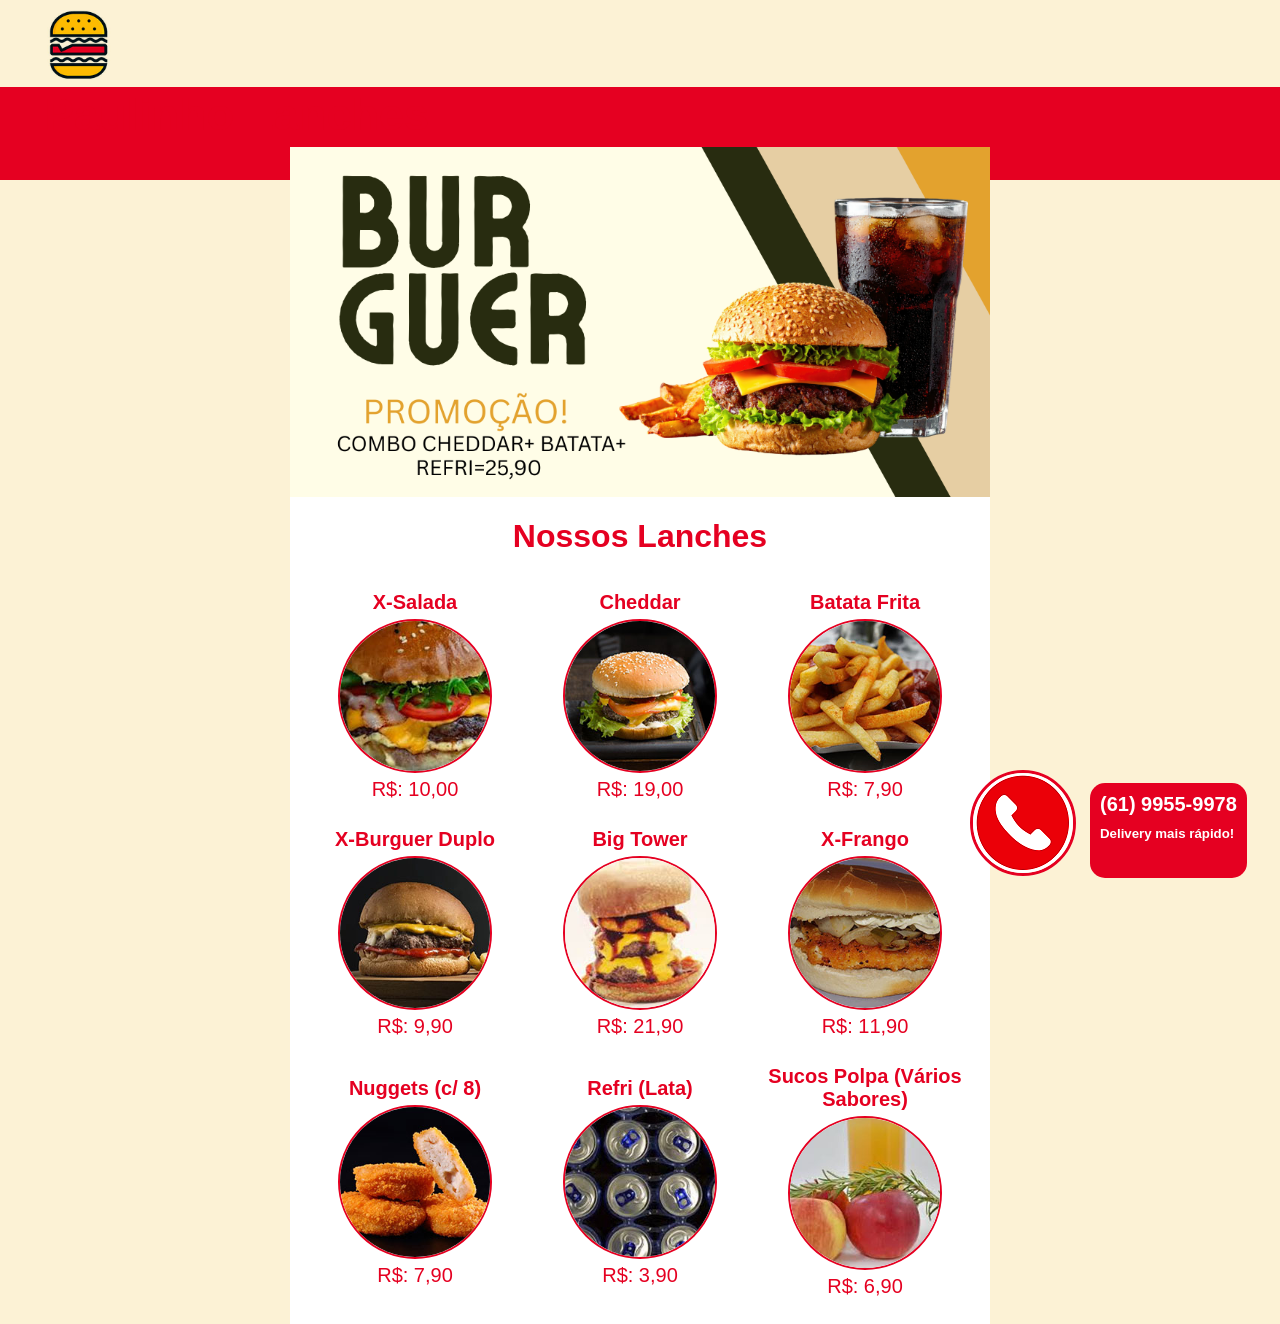
==== commit 861c2c8c: "alteração nome" ====
--- a/index.html
+++ b/index.html
@@ -1,14 +1,14 @@
 <!DOCTYPE html>
 <head>
     <meta charset="UTF-8">    
-    <title>André Lanches</title>
+    <title>Paulinho Lanches</title>
     <link href="estilo.css" type="text/css" rel="stylesheet">
 </head>
 <body>
     <div id="header">
         <div id="logo">
             <img id="logoImg" src="images/logo.png">
-            <h1 id="tituloLogo">André Lanches</h1>
+            <h1 id="tituloLogo">Paulinho Lanches</h1>
         </div>
         <div id="menu">
             <ul class="listaMenu">
